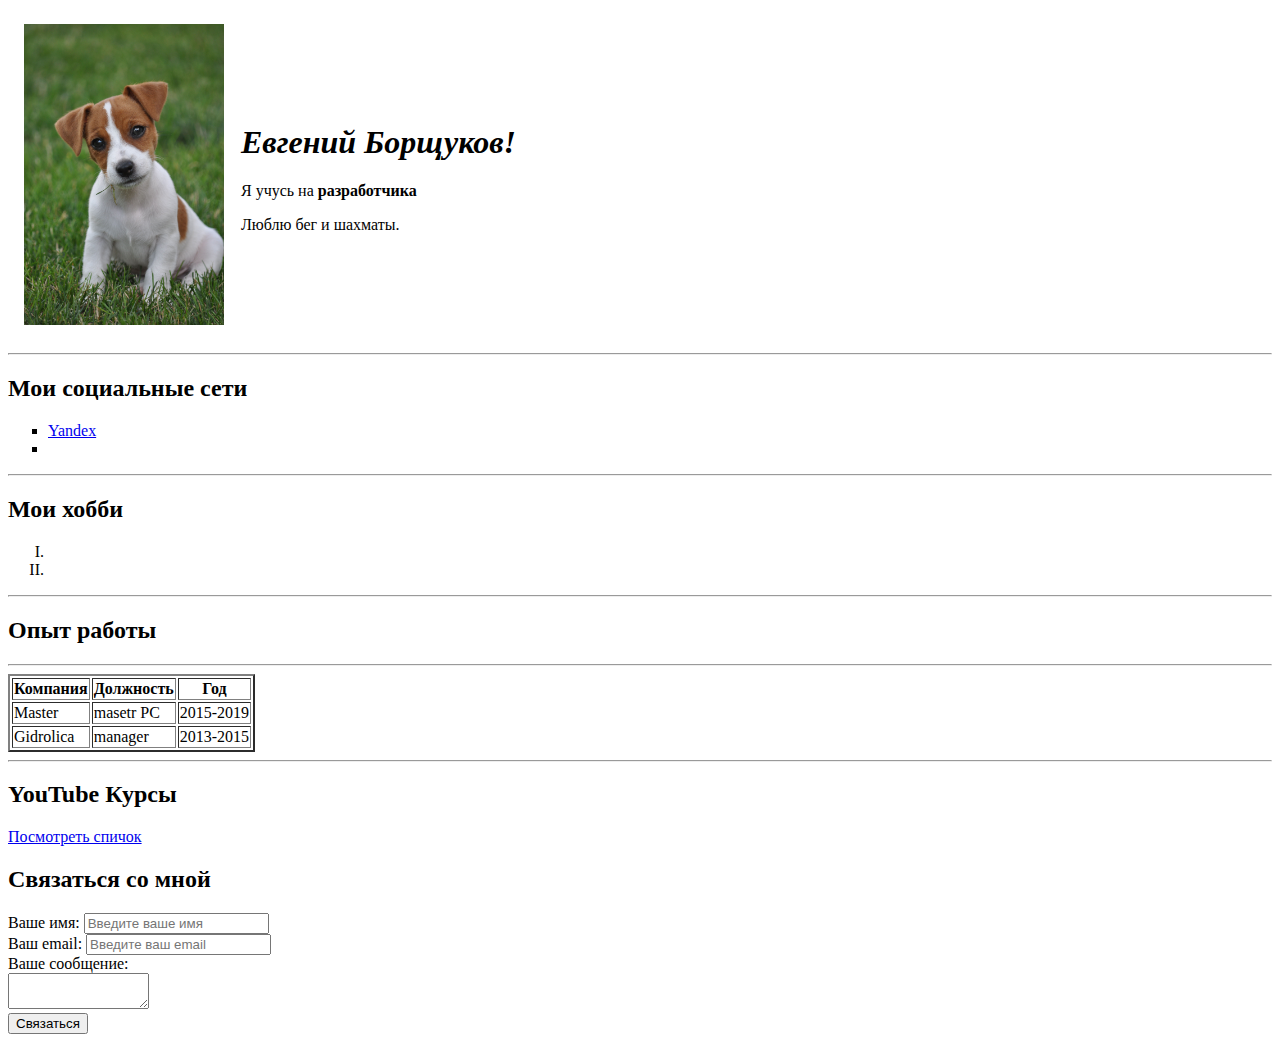
==== index.html @ 8b182a81 "Create CV" ====
<!DOCTYPE html>
<html lang="en">
  <head>
    <meta charset="UTF-8" />
    <title>Evgeny CV</title>
  </head>
  <body>
    <table cellspacing='15'>
      <tr>
        <td><img src="avatar.jpg" width="200" alt="тут моя фотка"></td>
        <td>
          <h1><em>Евгений Борщуков!</em></h1>
          <p>Я учусь на <strong>разработчика</strong></p>
          <p>Люблю бег и шахматы.</p>
        </td>
      </tr>
    </table>
    


    <hr />

    <h2>Мои социальные сети</h2>
    <ul type="square">
      <li><a href="https://yandex.ru" target="_blank">Yandex</a></li>
      <li></li>
    </ul>

    <hr>

    <h2>Мои хобби</h2>
    <ol type="I">
      <li></li>
      <li></li>
    </ol>

    <hr>

    <h2>Опыт работы</h2>
    <table border="2">
      <tr>
        <th>Компания</th>
        <th>Должность</th>
        <th>Год</th>
      </tr>
      <tr>
        <td>Master</td>
        <td>masetr PC</td>
        <td>2015-2019</td>
      </tr>

      <hr>

      <tr>
        <td>Gidrolica</td>
        <td>manager</td>
        <td>2013-2015</td>
      </tr>
    </table>

    <hr>

    <h2>YouTube Курсы</h2>
    <a href="youtube.html">Посмотреть спичок</a>

    <h2>Связаться со мной</h2>
    <form action="index.html">
      <label for="name">Ваше имя:</label>
      <input type="text" id="name" placeholder="Введите ваше имя">

      <br>

      <label for="email">Ваш email:</label>
      <input type="text" id="email" placeholder="Введите ваш email">

      <br>

      <label for="text">Ваше сообщение:</label>
      <br>
      <textarea id="text" cols="15" rows="2"></textarea>

      <br>

      <input type="submit" value="Связаться">
    </form>
  </body>
</html>
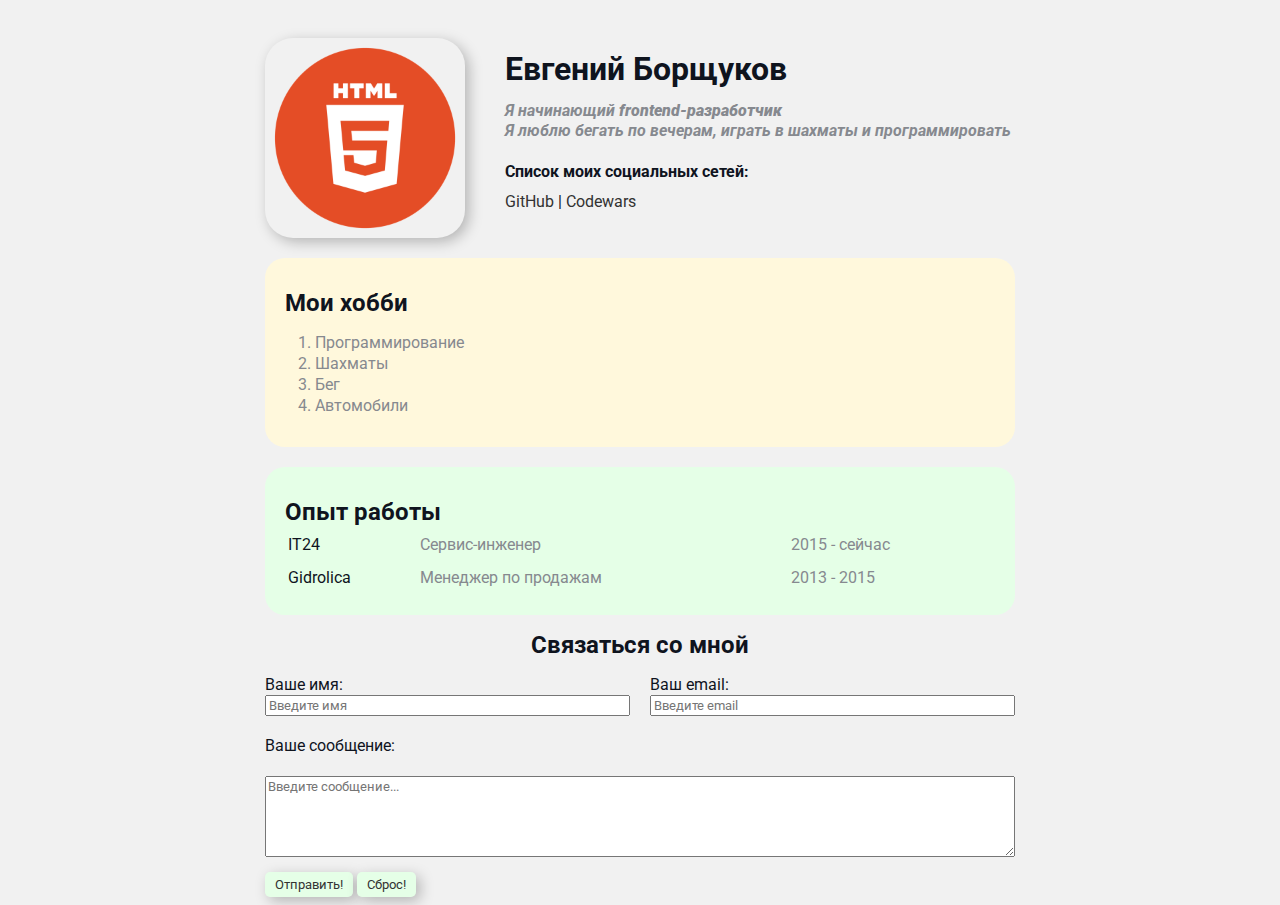
==== commit 87b2b866: "rename" ====
--- a/index.html
+++ b/index.html
@@ -1,87 +1,96 @@
 <!DOCTYPE html>
 <html lang="en">
-  <head>
-    <meta charset="UTF-8" />
-    <title>Evgeny CV</title>
-  </head>
-  <body>
-    <table cellspacing='15'>
-      <tr>
-        <td><img src="avatar.jpg" width="200" alt="тут моя фотка"></td>
-        <td>
-          <h1><em>Евгений Борщуков!</em></h1>
-          <p>Я учусь на <strong>разработчика</strong></p>
-          <p>Люблю бег и шахматы.</p>
-        </td>
-      </tr>
-    </table>
-    
+<head>
+  <meta charset="UTF-8">
+  <meta http-equiv="X-UA-Compatible" content="IE=edge">
+  <meta name="viewport" content="width=device-width, initial-scale=1.0">
+  <meta name="keyword" content="Evgeny, cv, resume">
+  <meta name="discription" content="Сайт-резюме Евгения Борщукова">
+  <title>Eugene 's website</title>
+  <link rel="stylesheet" href="styles.css">
+</head>
+<body>
 
+  <div class="conteiner">
+    <div class="info">
+      <img class="avatar" src="html5.png" alt="Здесь должна быть аватарка">
+      
+      <div class="info-text">
+      <h1>Евгений Борщуков</h1>
 
-    <hr />
+      <p>Я начинающий <strong>frontend-разработчик</strong></p>
 
-    <h2>Мои социальные сети</h2>
-    <ul type="square">
-      <li><a href="https://yandex.ru" target="_blank">Yandex</a></li>
-      <li></li>
-    </ul>
+      <p>Я люблю <em>бегать</em> по вечерам, играть в <em>шахматы</em> и <em>программировать</em></p>
 
-    <hr>
+      <h4>Список моих социальных сетей:</h4>
 
-    <h2>Мои хобби</h2>
-    <ol type="I">
-      <li></li>
-      <li></li>
-    </ol>
+      <a href="https://github.com/EvgeniyTum" target="_blank">GitHub</a>
+      | 
+      <a href="https://www.codewars.com/users/EvgeniyTum" target="_blank">Codewars</a>
+    </div>
+    </div>
 
-    <hr>
+    <section class="card hobby">
+      <h2>Мои хобби</h2>
 
-    <h2>Опыт работы</h2>
-    <table border="2">
-      <tr>
-        <th>Компания</th>
-        <th>Должность</th>
-        <th>Год</th>
-      </tr>
-      <tr>
-        <td>Master</td>
-        <td>masetr PC</td>
-        <td>2015-2019</td>
-      </tr>
+      <ol class="list">
+        <li>Программирование</li>
+        <li>Шахматы</li>
+        <li>Бег</li>
+        <li>Автомобили</li>
+      </ol>
+    </section>
 
-      <hr>
+    <section class="card work">
+      <h2>Опыт работы</h2>
 
-      <tr>
-        <td>Gidrolica</td>
-        <td>manager</td>
-        <td>2013-2015</td>
-      </tr>
-    </table>
+      <table class="table">
+        <!-- <thead>
+          <th>Название</th>
+          <th>Должность</th>
+          <th>Год</th>
+        </thead> -->
+        <tbody>
+          <tr>
+            <td>IT24</td>
+            <td>Сервис-инженер</td>
+            <td>2015 - сейчас</td>
+          </tr>
+          <tr>
+            <td>Gidrolica</td>
+            <td>Менеджер по продажам</td>
+            <td>2013 - 2015</td>
+          </tr>
+        </tbody>
+      </table>
+    </section>
 
-    <hr>
+    <form action="/" class="form">
 
-    <h2>YouTube Курсы</h2>
-    <a href="youtube.html">Посмотреть спичок</a>
+      <h2>Связаться со мной</h2>
+      
+      <div class="name-email">
+        <div class="form-row">
+          <label for="name">Ваше имя:</label>
+          <input type="text" id="name" placeholder="Введите имя">
+        </div>
 
-    <h2>Связаться со мной</h2>
-    <form action="index.html">
-      <label for="name">Ваше имя:</label>
-      <input type="text" id="name" placeholder="Введите ваше имя">
+        <div class="form-row">
+          <label for="email">Ваш email:</label>
+          <input type="email" id="email" placeholder="Введите email">
+        </div>
+      </div>
 
-      <br>
+      <div class="form-row">
+        <label for="text">Ваше сообщение:</label>
+        <br>
+        <textarea id="text" cols="20" rows="5" placeholder="Введите сообщение..."></textarea>
+      </div>
 
-      <label for="email">Ваш email:</label>
-      <input type="text" id="email" placeholder="Введите ваш email">
+      <button class="btn" type="submit">Отправить!</button>
+      <button class="btn" type="reset">Сброс!</button>
+    </form>
+  </div>
 
-      <br>
-
-      <label for="text">Ваше сообщение:</label>
-      <br>
-      <textarea id="text" cols="15" rows="2"></textarea>
-
-      <br>
-
-      <input type="submit" value="Связаться">
-    </form>
-  </body>
-</html>
+</body>
+</html>--- a/styles.css
+++ b/styles.css
@@ -0,0 +1,170 @@
+@import url('https://fonts.googleapis.com/css2?family=Roboto&display=swap');
+
+
+
+body {
+  font-size: 16px;
+  font-family: Roboto, sans-serif;
+  font-weight: 400;
+  background: #f1f1f1;
+  font-style: normal;
+  line-height: 20px;
+  color: #0f141e;
+}
+
+.conteiner {
+  max-width: 750px;
+  margin: auto;
+  padding-top: 30px;
+}
+
+.info {
+  margin-bottom: 20px;
+  display: flex;
+}
+
+@media (max-width: 650px) {
+  .info {
+    display: block;
+    text-align: center;
+  }
+}
+
+.info-text {
+  margin-left: 40px;
+}
+
+.avatar {
+  width: 200px;
+  border-radius: 28px;
+  box-shadow: 4px 4px 14px rgba(0, 0, 0, 0.25);
+}
+
+.info-text p {
+  font-style: italic;
+  font-weight: bold;
+  color: #86898f;
+  margin: 0;
+}
+
+.info-text h4 {
+  margin-bottom: 10px;
+}
+
+.card {
+  /* margin-bottom: 10px; */
+  border-radius: 20px;
+  padding: 15px 20px;
+  margin-bottom: 20px;
+}
+
+.card h2 {
+  margin-bottom: 10px;
+}
+
+.hobby {
+  background-color: #fff8dc;
+}
+
+.work {
+  background-color: #e5ffe7;
+}
+
+a {
+  color: #333;
+  text-decoration: none;
+}
+
+a:hover {
+  color: orange;
+  text-decoration: underline;
+}
+
+a:active {
+  color: blue;
+  text-decoration: underline;
+}
+
+a:visited {
+  color: red;
+}
+
+.btn {
+  border-radius: 5px;
+  box-shadow: 4px 4px 14px rgba(0, 0, 0, 0.25);
+  color: #333;
+  background-color: #e5ffe7;
+  cursor: pointer;
+  font-family: inherit;
+  padding: 5px 10px;
+  border: none;
+}
+.btn:hover {
+  opacity: 0.8;
+}
+
+.list {
+  margin-top: 20px;
+  padding: 0 30px;
+}
+
+.list li {
+  margin-bottom: 1px;
+  color: #86898f;
+}
+
+.table {
+  width: 100%;
+}
+
+.table td {
+  text-align: left;
+  padding-bottom: 10px;
+}
+
+.table td:nth-child(2), .table td:nth-child(3) {
+  color: #86898f;
+}
+
+.form h2 {
+  text-align: center;
+}
+
+.name-email {
+  margin-bottom: 10px;
+  display: flex;
+}
+
+.name-email .form-row {
+  width: 50%;
+  margin-right: 20px;
+}
+
+.name-email .form-row:last-child {
+  margin-right: 0;
+}
+
+@media (max-width: 650px) {
+  .name-email {
+    display: block;
+  }
+
+  .name-email .form-row {
+    width: 100%;
+    margin-right: 0;
+    margin-bottom: 10px;
+  }
+}
+
+.form-row label {
+  display: block;
+}
+
+.form-row input,
+.form-row textarea {
+  width: 100%;
+  margin-bottom: 10px;
+  box-sizing: border-box;
+  outline: none;
+  font-family: inherit;
+}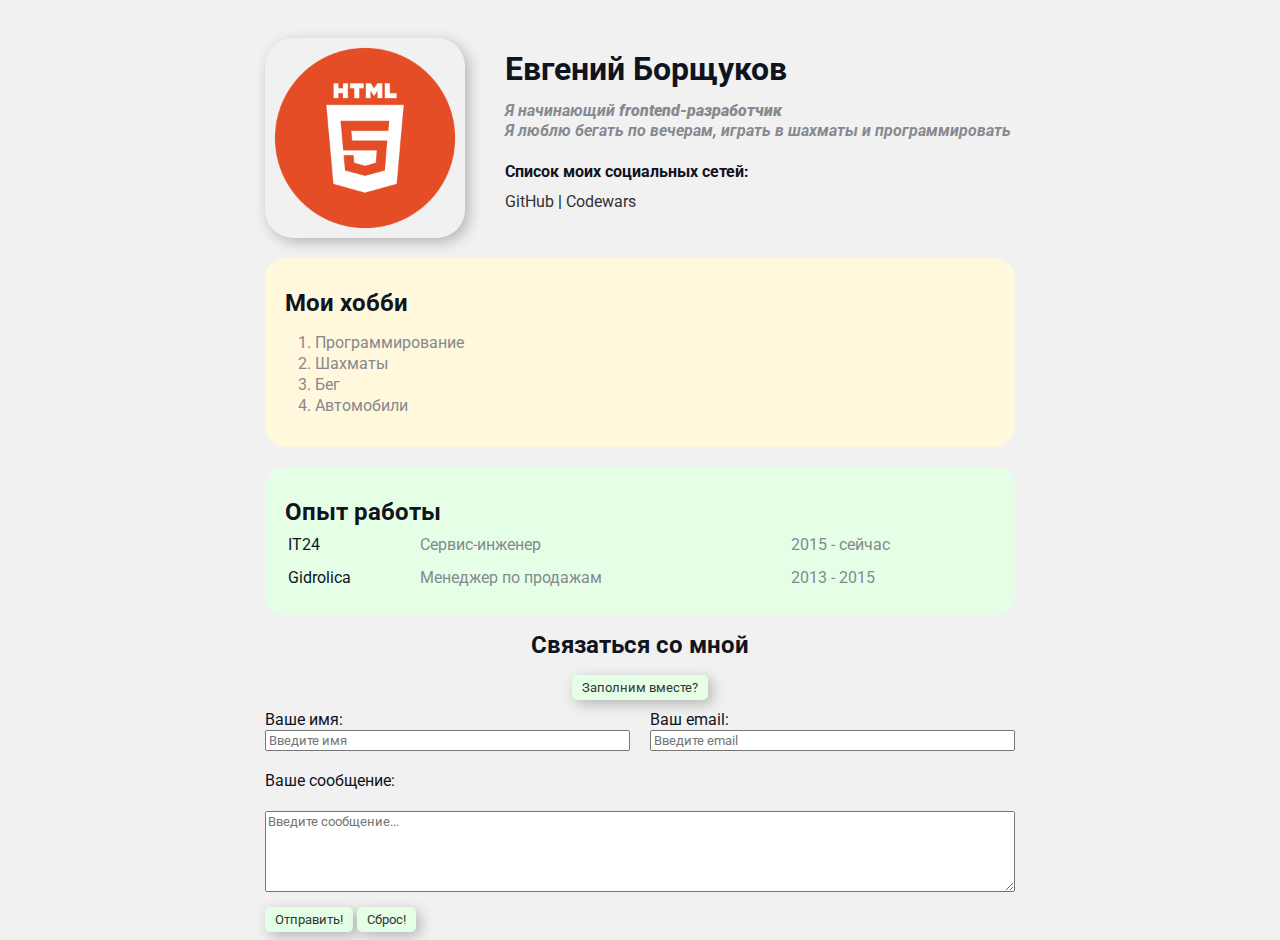
==== commit 355dd9ef: "add gill_form.js & change index.html(add button fill-form)" ====
--- a/index.html
+++ b/index.html
@@ -68,6 +68,10 @@
     <form action="/" class="form">
 
       <h2>Связаться со мной</h2>
+
+      <div class="fill-form">
+        <button class="btn" type="button" id="fill-form" onclick="fillForm();">Заполним вместе?</button>
+      </div>
       
       <div class="name-email">
         <div class="form-row">
@@ -90,6 +94,8 @@
       <button class="btn" type="submit">Отправить!</button>
       <button class="btn" type="reset">Сброс!</button>
     </form>
+
+    <script src="fill_form.js"></script>
   </div>
 
 </body>
--- a/styles.css
+++ b/styles.css
@@ -160,6 +160,11 @@
   display: block;
 }
 
+.fill-form {
+  text-align: center;
+  margin-bottom: 10px;
+}
+
 .form-row input,
 .form-row textarea {
   width: 100%;
